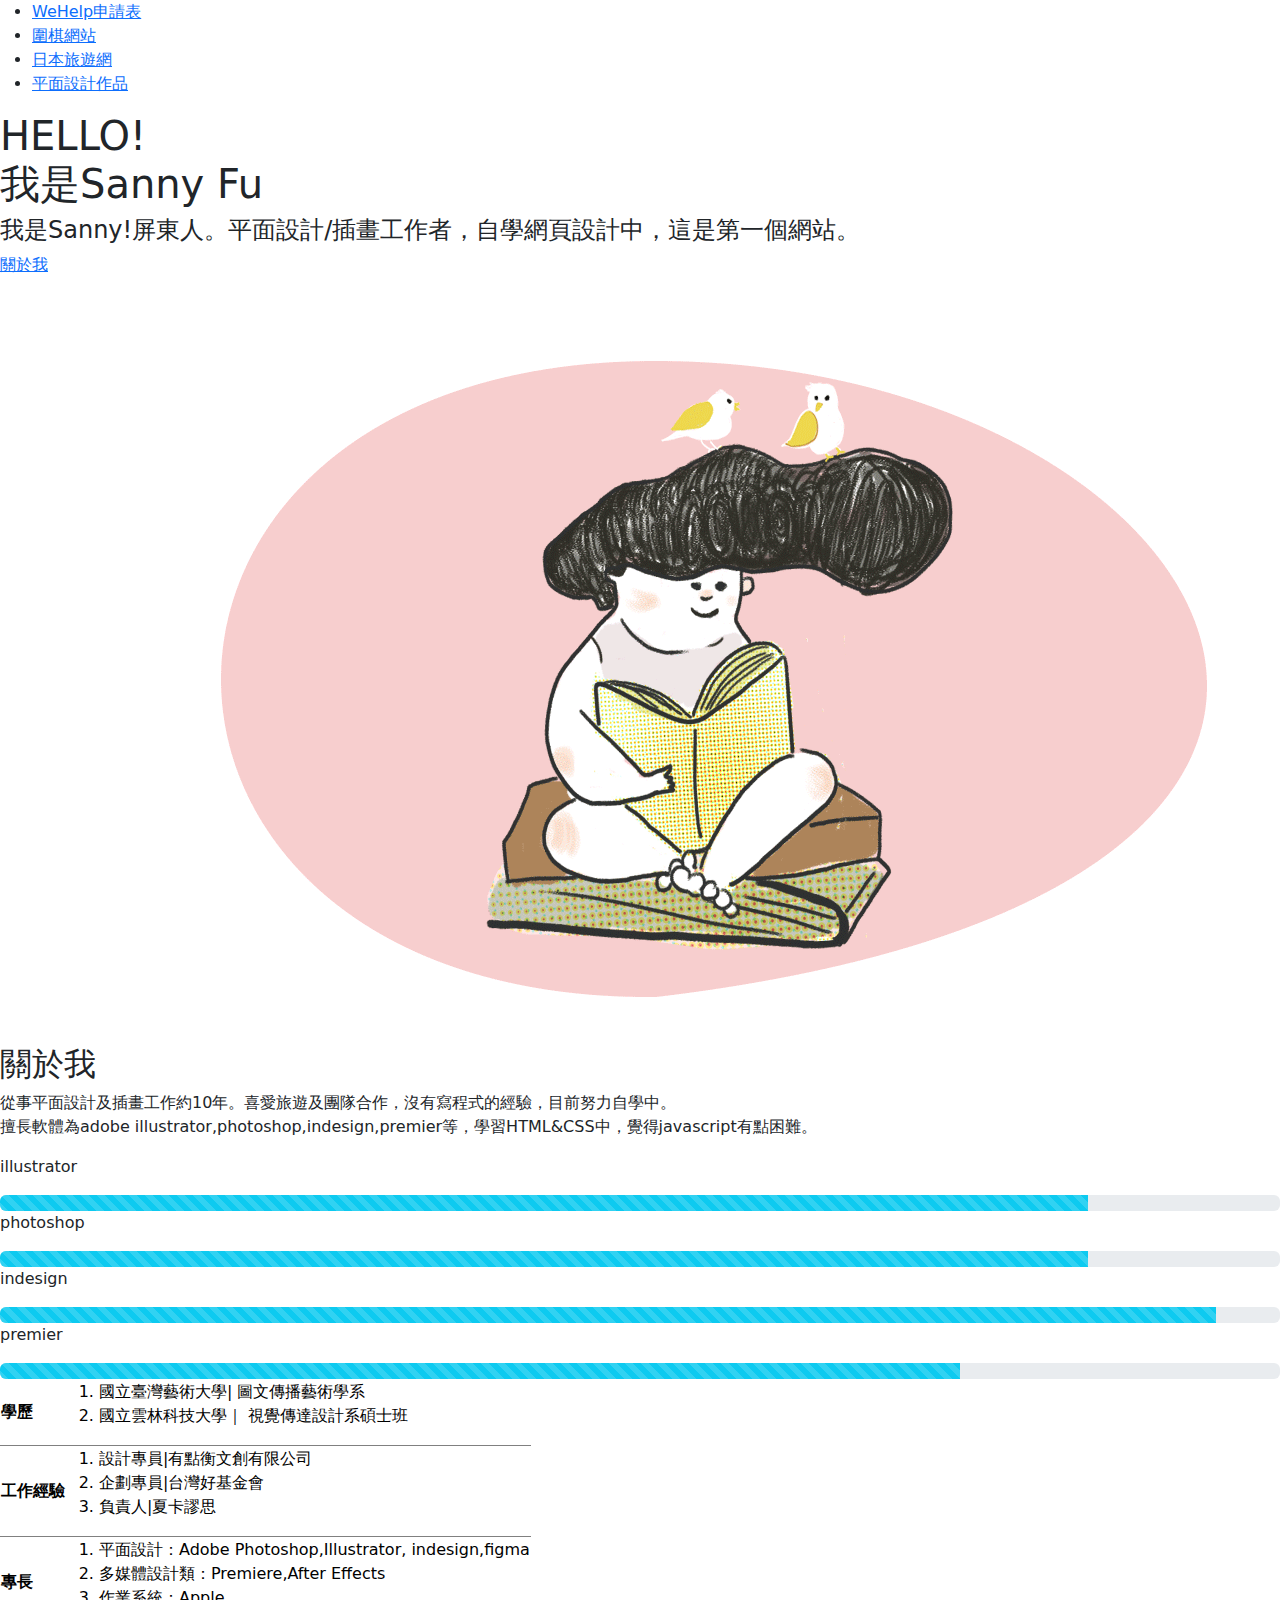
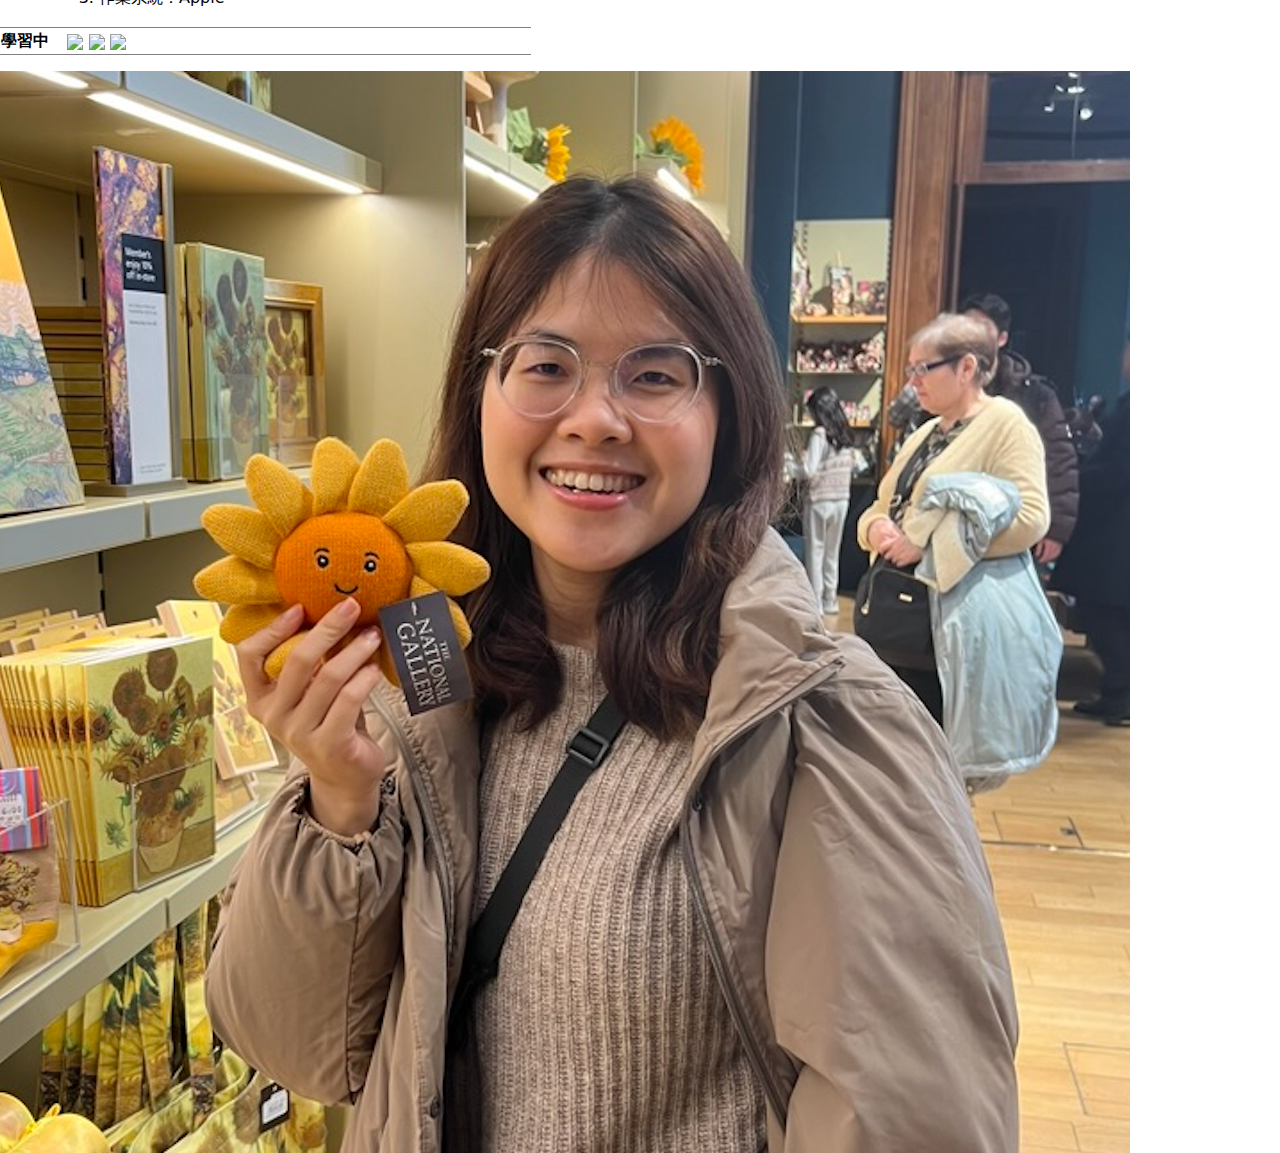
==== index.html @ 91709a2b "Add files via upload" ====
<!DOCTYPE html>
<html lang="en">
  <head>
    <meta charset="UTF-8" />
    <meta name="viewport" content="width=device-width, initial-scale=1.0" />
    <title>Sanny portfolio</title>
    <!-- //bootstrap cdn link above自己的樣式才不會被覆蓋 !-->
    <link
      href="https://cdn.jsdelivr.net/npm/bootstrap@5.3.3/dist/css/bootstrap.min.css"
      rel="stylesheet"
      integrity="sha384-QWTKZyjpPEjISv5WaRU9OFeRpok6YctnYmDr5pNlyT2bRjXh0JMhjY6hW+ALEwIH"
      crossorigin="anonymous"
    />
    <link rel="stylesheet" href="./style/style.css" />
  </head>
  <body>
    <nav>
      <ul>
        <li>
          <a target="_blank" href="./apply web/index.html">WeHelp申請表</a>
        </li>
        <li>
          <a target="_blank" href="./圍棋網站練習/project1/index.html"
            >圍棋網站</a
          >
        </li>
        <li>
          <a target="_blank" href="./日本網站練習/index.html">日本旅遊網</a>
        </li>
        <li>
            <a target="_blank" href="https://www.behance.net/sannyfu#l">平面設計作品</a>
          </li>
      </ul>
    </nav>
    <main>
      <section class="maininfo">
        <div class="info">
          <h1>HELLO!<br />我是Sanny Fu</h1>
          <h4>
            我是Sanny!屏東人。平面設計/插畫工作者，自學網頁設計中，這是第一個網站。
          </h4>
          <a href="#section1">關於我</a>
        </div>
        <div class="mainpic">
          <img src="./index-pic-1.png" alt="ohsannymuses" />
        </div>
      </section>
      <section class="skillarea">
        <div class="intro">
          <h2 id="section1">關於我</h2>
          <p>
            從事平面設計及插畫工作約10年。喜愛旅遊及團隊合作，沒有寫程式的經驗，目前努力自學中。<br/>擅長軟體為adobe
            illustrator,photoshop,indesign,premier等，學習HTML&CSS中，覺得javascript有點困難。</p>
          </p>
          <div class="progressbar">
            <p>illustrator</p>
            <div
              class="progress"
              role="progressbar"
              aria-label="Animated striped example"
              aria-valuenow="75"
              aria-valuemin="0"
              aria-valuemax="100"
            >
              <div
                class="progress-bar progress-bar-striped bg-info progress-bar-animated"
                style="width: 85%"
              ></div>
            </div>
            <p>photoshop</p>
            <div
              class="progress"
              role="progressbar"
              aria-label="Animated striped example"
              aria-valuenow="75"
              aria-valuemin="0"
              aria-valuemax="100"
            >
              <div
                class="progress-bar progress-bar-striped bg-info progress-bar-animated"
                style="width: 85%"
              ></div>
            </div>
            <p>indesign</p>
            <div
              class="progress"
              role="progressbar"
              aria-label="Animated striped example"
              aria-valuenow="75"
              aria-valuemin="0"
              aria-valuemax="100"
            >
              <div
                class="progress-bar progress-bar-striped bg-info progress-bar-animated"
                style="width: 95%"
              ></div>
            </div>
            <p>premier</p>
            <div
              class="progress"
              role="progressbar"
              aria-label="Animated striped example"
              aria-valuenow="75"
              aria-valuemin="0"
              aria-valuemax="100"
            >
              <div
                class="progress-bar progress-bar-striped bg-info progress-bar-animated"
                style="width: 75%"
              ></div>
        
            </div>
        </div>
        </div>
      </section>
      <section class="resume">
        <div class="table">
            <table>
                <tr>
                    <th>學歷</th>
                    <td>
                        <ol>
                            <li>國立臺灣藝術大學|
                                圖文傳播藝術學系

                            </li>
                            <li>國立雲林科技大學｜
                                視覺傳達設計系碩士班

                            </li>
                        </ol>
                    </td>
                </tr>
                <tr>
                    <th>工作經驗</th>
                    <td>
                        <ol>
                            <li>設計專員|有點衡文創有限公司
                            </li>
                            <li>企劃專員|台灣好基金會
                            </li>
                            <li>負責人|夏卡謬思
                            </li>
                        </ol>
                        
                    </td>
                </tr>
                <tr>
                    <th>專長</th>
                    <td>
                        <ol>
                            <li>平面設計：Adobe Photoshop,Illustrator, indesign,figma

                            </li>
                            <li>多媒體設計類：Premiere,After Effects

                            </li>
                            <li>作業系統：Apple

                            </li>
                        </ol>
                    
                    </td>
                </tr>
                <tr>
                    <th>學習中</th>
                    <th>
                        <img src="./ICONS/icons8-html-5.svg">
                        <img src="./ICONS/icons8-css3.svg">
                        <img src="./ICONS/icons8-javascript.svg">
                    </th>
                </tr>
               
            </table>
        </div>
        <div class="resumepic">
            <img src="./resume-pic.png" alt="sannypic" />
        
        </div>
      </section>
    </main>
    <!-- bootstrap javascrip BELOW -->
    <script
      src="https://cdn.jsdelivr.net/npm/bootstrap@5.3.3/dist/js/bootstrap.bundle.min.js"
      integrity="sha384-YvpcrYf0tY3lHB60NNkmXc5s9fDVZLESaAA55NDzOxhy9GkcIdslK1eN7N6jIeHz"
      crossorigin="anonymous"
    ></script>
    <script src="./style/app.js"></script>
  </body>
</html>
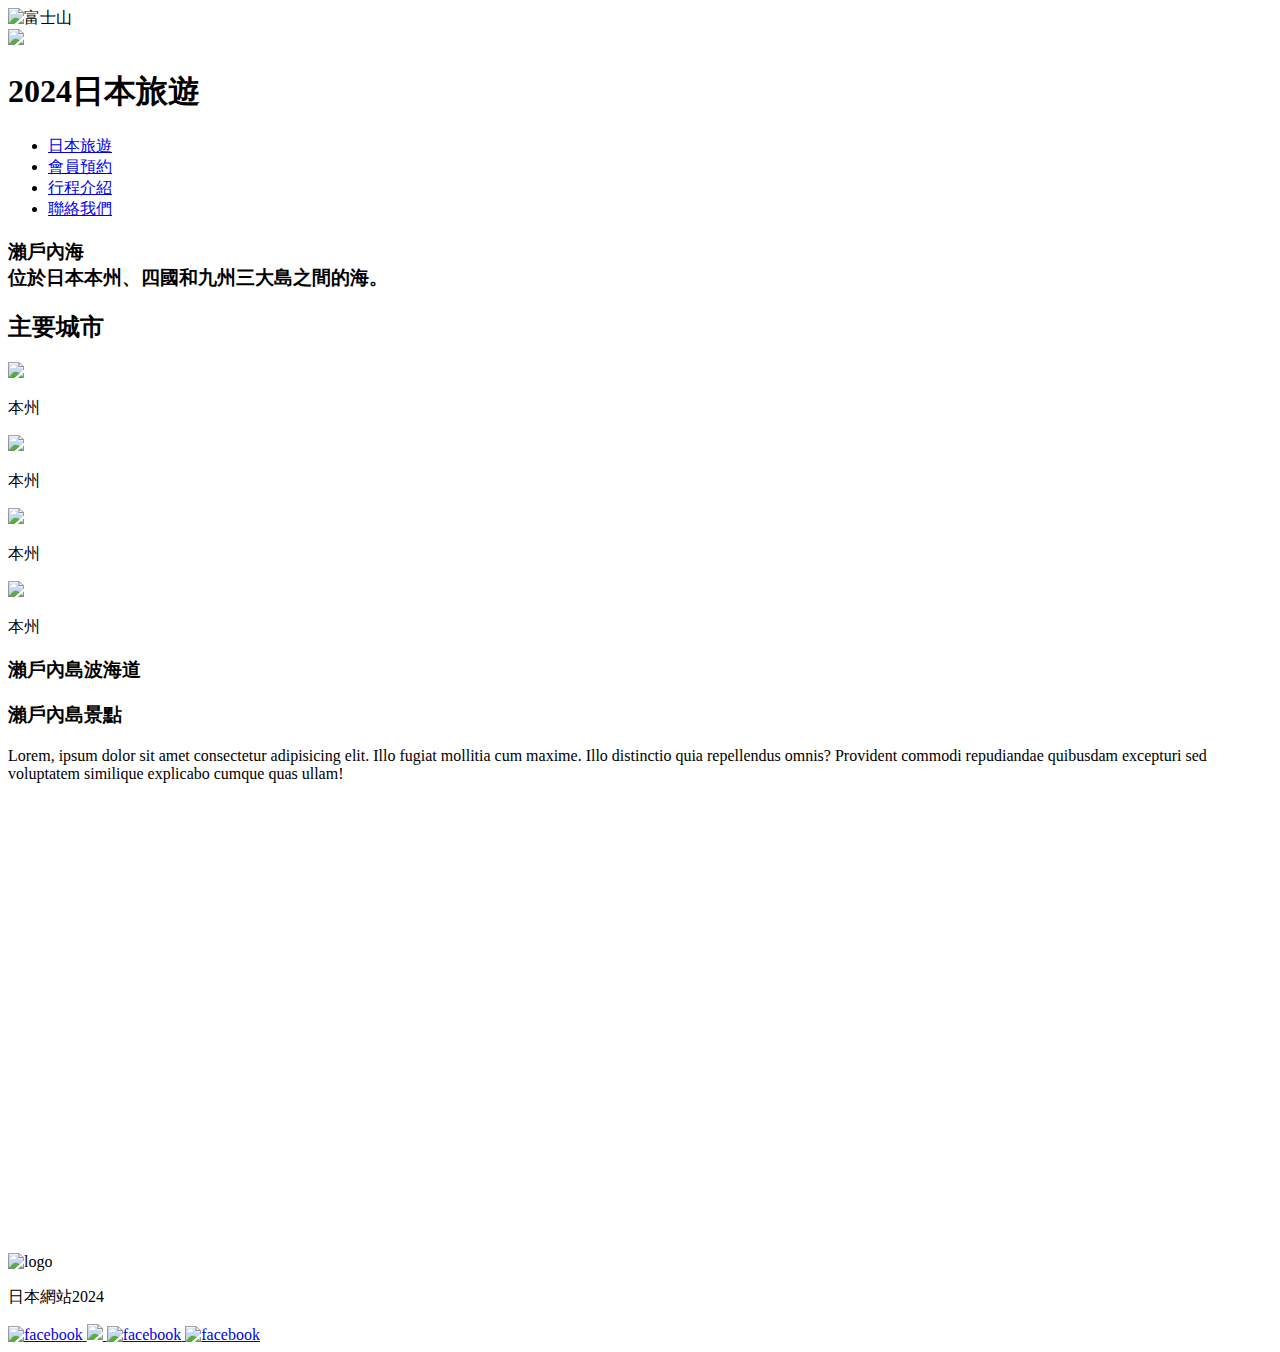
==== commit 73f6d3f4: "Add files via upload" ====
--- a/index.html
+++ b/index.html
@@ -3,188 +3,107 @@
   <head>
     <meta charset="UTF-8" />
     <meta name="viewport" content="width=device-width, initial-scale=1.0" />
-    <title>Sanny portfolio</title>
-    <!-- //bootstrap cdn link above自己的樣式才不會被覆蓋 !-->
+    <title>日本旅遊網</title>
     <link
-      href="https://cdn.jsdelivr.net/npm/bootstrap@5.3.3/dist/css/bootstrap.min.css"
       rel="stylesheet"
-      integrity="sha384-QWTKZyjpPEjISv5WaRU9OFeRpok6YctnYmDr5pNlyT2bRjXh0JMhjY6hW+ALEwIH"
+      href="https://cdnjs.cloudflare.com/ajax/libs/font-awesome/6.7.1/css/all.min.css"
+      integrity="sha512-5Hs3dF2AEPkpNAR7UiOHba+lRSJNeM2ECkwxUIxC1Q/FLycGTbNapWXB4tP889k5T5Ju8fs4b1P5z/iB4nMfSQ=="
       crossorigin="anonymous"
+      referrerpolicy="no-referrer"
     />
+    <!-- cdnjs的linktag要放在設定樣式上面才不會被覆蓋 -->
     <link rel="stylesheet" href="./style/style.css" />
   </head>
   <body>
-    <nav>
-      <ul>
-        <li>
-          <a target="_blank" href="./apply web/index.html">WeHelp申請表</a>
-        </li>
-        <li>
-          <a target="_blank" href="./圍棋網站練習/project1/index.html"
-            >圍棋網站</a
-          >
-        </li>
-        <li>
-          <a target="_blank" href="./日本網站練習/index.html">日本旅遊網</a>
-        </li>
-        <li>
-            <a target="_blank" href="https://www.behance.net/sannyfu#l">平面設計作品</a>
+    <img class="bkimg" src="./images/富士山2.jpg" alt="富士山" />
+    <header>
+      <section class="logo">
+        <img src="./images/網站Logo.svg" />
+        <h1>2024日本旅遊</h1>
+      </section>
+      <nav>
+        <ul>
+          <li>
+            <a href="#"><i class="fa-solid fa-plane"></i> 日本旅遊</a>
           </li>
-      </ul>
-    </nav>
+          <li>
+            <a href="#"><i class="fa-solid fa-book"></i> 會員預約</a>
+          </li>
+          <li>
+            <a href="#"><i class="fa-solid fa-network-wired"></i> 行程介紹</a>
+          </li>
+          <li>
+            <a href="#"><i class="fa-solid fa-address-card"></i> 聯絡我們</a>
+          </li>
+        </ul>
+      </nav>
+    </header>
     <main>
-      <section class="maininfo">
-        <div class="info">
-          <h1>HELLO!<br />我是Sanny Fu</h1>
-          <h4>
-            我是Sanny!屏東人。平面設計/插畫工作者，自學網頁設計中，這是第一個網站。
-          </h4>
-          <a href="#section1">關於我</a>
-        </div>
-        <div class="mainpic">
-          <img src="./index-pic-1.png" alt="ohsannymuses" />
+      <section class="img">
+        <div class="filter"></div>
+        <h3>瀨戶內海<br />位於日本本州、四國和九州三大島之間的海。</h3>
+      </section>
+
+      <section class="intro">
+        <h2>主要城市</h2>
+        <div class="circle">
+          <div class="circles">
+            <img src="./images/日本壽司.jpg" />
+            <p>本州</p>
+          </div>
+          <div class="circles">
+            <img src="./images/北海道雪景.jpg" />
+            <p>本州</p>
+          </div>
+          <div class="circles">
+            <img src="./images/北海道雪景.jpg" />
+            <p>本州</p>
+          </div>
+          <div class="circles">
+            <img src="./images/北海道雪景.jpg" />
+            <p>本州</p>
+          </div>
         </div>
       </section>
-      <section class="skillarea">
-        <div class="intro">
-          <h2 id="section1">關於我</h2>
-          <p>
-            從事平面設計及插畫工作約10年。喜愛旅遊及團隊合作，沒有寫程式的經驗，目前努力自學中。<br/>擅長軟體為adobe
-            illustrator,photoshop,indesign,premier等，學習HTML&CSS中，覺得javascript有點困難。</p>
-          </p>
-          <div class="progressbar">
-            <p>illustrator</p>
-            <div
-              class="progress"
-              role="progressbar"
-              aria-label="Animated striped example"
-              aria-valuenow="75"
-              aria-valuemin="0"
-              aria-valuemax="100"
-            >
-              <div
-                class="progress-bar progress-bar-striped bg-info progress-bar-animated"
-                style="width: 85%"
-              ></div>
-            </div>
-            <p>photoshop</p>
-            <div
-              class="progress"
-              role="progressbar"
-              aria-label="Animated striped example"
-              aria-valuenow="75"
-              aria-valuemin="0"
-              aria-valuemax="100"
-            >
-              <div
-                class="progress-bar progress-bar-striped bg-info progress-bar-animated"
-                style="width: 85%"
-              ></div>
-            </div>
-            <p>indesign</p>
-            <div
-              class="progress"
-              role="progressbar"
-              aria-label="Animated striped example"
-              aria-valuenow="75"
-              aria-valuemin="0"
-              aria-valuemax="100"
-            >
-              <div
-                class="progress-bar progress-bar-striped bg-info progress-bar-animated"
-                style="width: 95%"
-              ></div>
-            </div>
-            <p>premier</p>
-            <div
-              class="progress"
-              role="progressbar"
-              aria-label="Animated striped example"
-              aria-valuenow="75"
-              aria-valuemin="0"
-              aria-valuemax="100"
-            >
-              <div
-                class="progress-bar progress-bar-striped bg-info progress-bar-animated"
-                style="width: 75%"
-              ></div>
-        
-            </div>
-        </div>
-        </div>
+      <section class="empty">
+        <h3>瀨戶內島波海道</h3>
       </section>
-      <section class="resume">
-        <div class="table">
-            <table>
-                <tr>
-                    <th>學歷</th>
-                    <td>
-                        <ol>
-                            <li>國立臺灣藝術大學|
-                                圖文傳播藝術學系
-
-                            </li>
-                            <li>國立雲林科技大學｜
-                                視覺傳達設計系碩士班
-
-                            </li>
-                        </ol>
-                    </td>
-                </tr>
-                <tr>
-                    <th>工作經驗</th>
-                    <td>
-                        <ol>
-                            <li>設計專員|有點衡文創有限公司
-                            </li>
-                            <li>企劃專員|台灣好基金會
-                            </li>
-                            <li>負責人|夏卡謬思
-                            </li>
-                        </ol>
-                        
-                    </td>
-                </tr>
-                <tr>
-                    <th>專長</th>
-                    <td>
-                        <ol>
-                            <li>平面設計：Adobe Photoshop,Illustrator, indesign,figma
-
-                            </li>
-                            <li>多媒體設計類：Premiere,After Effects
-
-                            </li>
-                            <li>作業系統：Apple
-
-                            </li>
-                        </ol>
-                    
-                    </td>
-                </tr>
-                <tr>
-                    <th>學習中</th>
-                    <th>
-                        <img src="./ICONS/icons8-html-5.svg">
-                        <img src="./ICONS/icons8-css3.svg">
-                        <img src="./ICONS/icons8-javascript.svg">
-                    </th>
-                </tr>
-               
-            </table>
-        </div>
-        <div class="resumepic">
-            <img src="./resume-pic.png" alt="sannypic" />
-        
-        </div>
+      <section class="google-map">
+        <h3>瀨戶內島景點</h3>
+        <p>
+          Lorem, ipsum dolor sit amet consectetur adipisicing elit. Illo fugiat
+          mollitia cum maxime. Illo distinctio quia repellendus omnis? Provident
+          commodi repudiandae quibusdam excepturi sed voluptatem similique
+          explicabo cumque quas ullam!
+        </p>
+        <iframe
+          src="https://www.google.com/maps/embed?pb=!1m18!1m12!1m3!1d14879.677906151604!2d133.9695571870682!3d34.45461128353702!2m3!1f0!2f0!3f0!3m2!1i1024!2i768!4f13.1!3m3!1m2!1s0x3553ee26d7254d69%3A0xb1850203306156ba!2z6I2J6ZaT5b2M55Sf44CM6buD5Y2X55Oc44CN!5e0!3m2!1szh-TW!2stw!4v1734159748303!5m2!1szh-TW!2stw"
+          width="600"
+          height="450"
+          style="border: 0"
+          allowfullscreen=""
+          loading="lazy"
+          referrerpolicy="no-referrer-when-downgrade"
+        ></iframe>
       </section>
     </main>
-    <!-- bootstrap javascrip BELOW -->
-    <script
-      src="https://cdn.jsdelivr.net/npm/bootstrap@5.3.3/dist/js/bootstrap.bundle.min.js"
-      integrity="sha384-YvpcrYf0tY3lHB60NNkmXc5s9fDVZLESaAA55NDzOxhy9GkcIdslK1eN7N6jIeHz"
-      crossorigin="anonymous"
-    ></script>
-    <script src="./style/app.js"></script>
+    <footer>
+      <section class="logos">
+        <img src="./images/網站Logo.svg" alt="logo" />
+        <p>日本網站2024</p>
+      </section>
+      <section class="link">
+        <a href="#">
+          <img src="./Icons/facebook.svg" alt="facebook" />
+        </a>
+        <a href="#"> <img src="./Icons/facebook.svg"/> </a>
+        <a href="#">
+          <img src="./Icons/facebook.svg" alt="facebook" />
+        </a>
+        <a href="#">
+          <img src="./Icons/facebook.svg" alt="facebook" />
+        </a>
+      </section-links>
+    </footer>
   </body>
 </html>
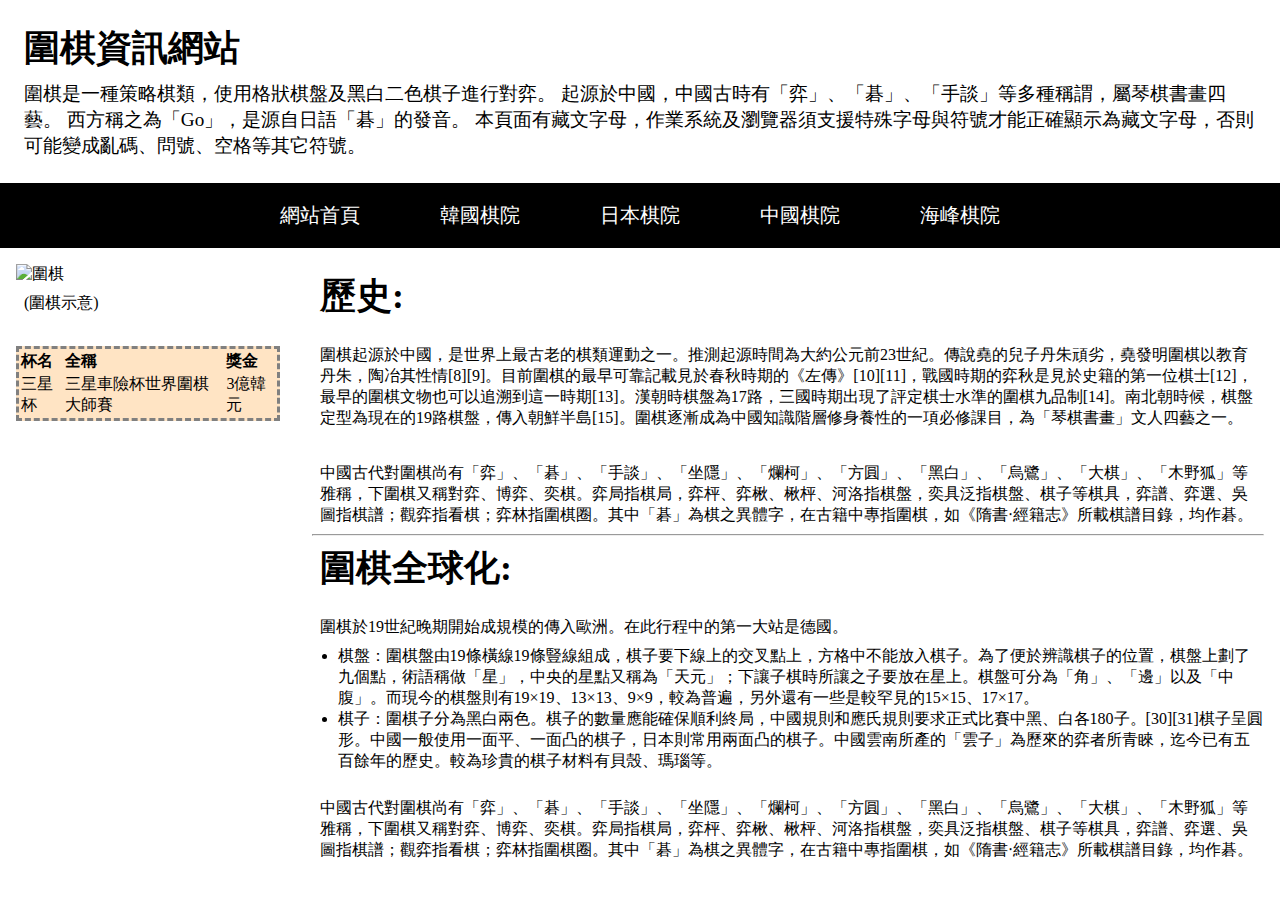
==== commit 944b8dfb: "Add files via upload" ====
--- a/index.html
+++ b/index.html
@@ -3,107 +3,77 @@
   <head>
     <meta charset="UTF-8" />
     <meta name="viewport" content="width=device-width, initial-scale=1.0" />
-    <title>日本旅遊網</title>
-    <link
-      rel="stylesheet"
-      href="https://cdnjs.cloudflare.com/ajax/libs/font-awesome/6.7.1/css/all.min.css"
-      integrity="sha512-5Hs3dF2AEPkpNAR7UiOHba+lRSJNeM2ECkwxUIxC1Q/FLycGTbNapWXB4tP889k5T5Ju8fs4b1P5z/iB4nMfSQ=="
-      crossorigin="anonymous"
-      referrerpolicy="no-referrer"
-    />
-    <!-- cdnjs的linktag要放在設定樣式上面才不會被覆蓋 -->
-    <link rel="stylesheet" href="./style/style.css" />
+    <title>圍棋網站</title>
+    <link rel="stylesheet" href="style.css" />
   </head>
   <body>
-    <img class="bkimg" src="./images/富士山2.jpg" alt="富士山" />
     <header>
-      <section class="logo">
-        <img src="./images/網站Logo.svg" />
-        <h1>2024日本旅遊</h1>
-      </section>
+      <div class="top">
+        <h1>圍棋資訊網站</h1>
+        <h3>
+          圍棋是一種策略棋類，使用格狀棋盤及黑白二色棋子進行對弈。
+          起源於中國，中國古時有「弈」、「碁」、「手談」等多種稱謂，屬琴棋書畫四藝。
+          西方稱之為「Go」，是源自日語「碁」的發音。
+          本頁面有藏文字母，作業系統及瀏覽器須支援特殊字母與符號才能正確顯示為藏文字母，否則可能變成亂碼、問號、空格等其它符號。
+        </h3>
+      </div>
       <nav>
         <ul>
-          <li>
-            <a href="#"><i class="fa-solid fa-plane"></i> 日本旅遊</a>
-          </li>
-          <li>
-            <a href="#"><i class="fa-solid fa-book"></i> 會員預約</a>
-          </li>
-          <li>
-            <a href="#"><i class="fa-solid fa-network-wired"></i> 行程介紹</a>
-          </li>
-          <li>
-            <a href="#"><i class="fa-solid fa-address-card"></i> 聯絡我們</a>
-          </li>
+          <!-- 首頁連結用#字號呈現才不會重新整理頁面 -->
+          <li><a class="active" href="#">網站首頁</a></li>
+          <li><a href="./korean.html">韓國棋院</a></li>
+          <li><a href="./japan.html">日本棋院</a></li>
+          <li><a href="./chinese">中國棋院</a></li>
+          <li><a href="./taiwan">海峰棋院</a></li>
         </ul>
       </nav>
     </header>
     <main>
-      <section class="img">
-        <div class="filter"></div>
-        <h3>瀨戶內海<br />位於日本本州、四國和九州三大島之間的海。</h3>
+      <section class="left">
+        <figure>
+          <img src="./images/go-equipment.png" alt="圍棋" />
+          <p>(圍棋示意)</p>
+        </figure>
+        <table>
+          <tr>
+            <td><b>杯名</b></td>
+            <td><b>全稱</b></td>
+            <td><b>獎金</b></td>
+          </tr>
+          <tr>
+            <td>三星杯</td>
+            <td>三星車險杯世界圍棋大師賽</td>
+            <td>3億韓元</td>
+          </tr>
+        </table>
       </section>
-
-      <section class="intro">
-        <h2>主要城市</h2>
-        <div class="circle">
-          <div class="circles">
-            <img src="./images/日本壽司.jpg" />
-            <p>本州</p>
-          </div>
-          <div class="circles">
-            <img src="./images/北海道雪景.jpg" />
-            <p>本州</p>
-          </div>
-          <div class="circles">
-            <img src="./images/北海道雪景.jpg" />
-            <p>本州</p>
-          </div>
-          <div class="circles">
-            <img src="./images/北海道雪景.jpg" />
-            <p>本州</p>
-          </div>
-        </div>
-      </section>
-      <section class="empty">
-        <h3>瀨戶內島波海道</h3>
-      </section>
-      <section class="google-map">
-        <h3>瀨戶內島景點</h3>
+      <section class="right">
+        <h1>歷史:</h1>
         <p>
-          Lorem, ipsum dolor sit amet consectetur adipisicing elit. Illo fugiat
-          mollitia cum maxime. Illo distinctio quia repellendus omnis? Provident
-          commodi repudiandae quibusdam excepturi sed voluptatem similique
-          explicabo cumque quas ullam!
+          圍棋起源於中國，是世界上最古老的棋類運動之一。推測起源時間為大約公元前23世紀。傳說堯的兒子丹朱頑劣，堯發明圍棋以教育丹朱，陶冶其性情[8][9]。目前圍棋的最早可靠記載見於春秋時期的《左傳》[10][11]，戰國時期的弈秋是見於史籍的第一位棋士[12]，最早的圍棋文物也可以追溯到這一時期[13]。漢朝時棋盤為17路，三國時期出現了評定棋士水準的圍棋九品制[14]。南北朝時候，棋盤定型為現在的19路棋盤，傳入朝鮮半島[15]。圍棋逐漸成為中國知識階層修身養性的一項必修課目，為「琴棋書畫」文人四藝之一。
         </p>
-        <iframe
-          src="https://www.google.com/maps/embed?pb=!1m18!1m12!1m3!1d14879.677906151604!2d133.9695571870682!3d34.45461128353702!2m3!1f0!2f0!3f0!3m2!1i1024!2i768!4f13.1!3m3!1m2!1s0x3553ee26d7254d69%3A0xb1850203306156ba!2z6I2J6ZaT5b2M55Sf44CM6buD5Y2X55Oc44CN!5e0!3m2!1szh-TW!2stw!4v1734159748303!5m2!1szh-TW!2stw"
-          width="600"
-          height="450"
-          style="border: 0"
-          allowfullscreen=""
-          loading="lazy"
-          referrerpolicy="no-referrer-when-downgrade"
-        ></iframe>
+        <br />
+        <p>
+          中國古代對圍棋尚有「弈」、「碁」、「手談」、「坐隱」、「爛柯」、「方圓」、「黑白」、「烏鷺」、「大棋」、「木野狐」等雅稱，下圍棋又稱對弈、博弈、奕棋。弈局指棋局，弈枰、弈楸、楸枰、河洛指棋盤，奕具泛指棋盤、棋子等棋具，弈譜、弈選、吳圖指棋譜；觀弈指看棋；弈林指圍棋圈。其中「碁」為棋之異體字，在古籍中專指圍棋，如《隋書‧經籍志》所載棋譜目錄，均作碁。
+        </p>
+        <hr />
+        <h1>圍棋全球化:</h1>
+        <p>
+          圍棋於19世紀晚期開始成規模的傳入歐洲。在此行程中的第一大站是德國。
+        </p>
+        <ul>
+          <li>
+            棋盤：圍棋盤由19條橫線19條豎線組成，棋子要下線上的交叉點上，方格中不能放入棋子。為了便於辨識棋子的位置，棋盤上劃了九個點，術語稱做「星」，中央的星點又稱為「天元」；下讓子棋時所讓之子要放在星上。棋盤可分為「角」、「邊」以及「中腹」。而現今的棋盤則有19×19、13×13、9×9，較為普遍，另外還有一些是較罕見的15×15、17×17。
+          </li>
+          <li>
+            棋子：圍棋子分為黑白兩色。棋子的數量應能確保順利終局，中國規則和應氏規則要求正式比賽中黑、白各180子。[30][31]棋子呈圓形。中國一般使用一面平、一面凸的棋子，日本則常用兩面凸的棋子。中國雲南所產的「雲子」為歷來的弈者所青睞，迄今已有五百餘年的歷史。較為珍貴的棋子材料有貝殼、瑪瑙等。
+          </li>
+        </ul>
+        <br />
+        <p>
+          中國古代對圍棋尚有「弈」、「碁」、「手談」、「坐隱」、「爛柯」、「方圓」、「黑白」、「烏鷺」、「大棋」、「木野狐」等雅稱，下圍棋又稱對弈、博弈、奕棋。弈局指棋局，弈枰、弈楸、楸枰、河洛指棋盤，奕具泛指棋盤、棋子等棋具，弈譜、弈選、吳圖指棋譜；觀弈指看棋；弈林指圍棋圈。其中「碁」為棋之異體字，在古籍中專指圍棋，如《隋書‧經籍志》所載棋譜目錄，均作碁。
+        </p>
       </section>
     </main>
-    <footer>
-      <section class="logos">
-        <img src="./images/網站Logo.svg" alt="logo" />
-        <p>日本網站2024</p>
-      </section>
-      <section class="link">
-        <a href="#">
-          <img src="./Icons/facebook.svg" alt="facebook" />
-        </a>
-        <a href="#"> <img src="./Icons/facebook.svg"/> </a>
-        <a href="#">
-          <img src="./Icons/facebook.svg" alt="facebook" />
-        </a>
-        <a href="#">
-          <img src="./Icons/facebook.svg" alt="facebook" />
-        </a>
-      </section-links>
-    </footer>
   </body>
 </html>
--- a/style.css
+++ b/style.css
@@ -0,0 +1,162 @@
+@font-face {
+  font-family: "myfont";
+  src: url(./GenSenRounded2-EL\\.ttc);
+}
+
+* {
+  padding: 0;
+  margin: 0;
+  box-sizing: border-box;
+  font-family: "myfont";
+}
+
+h1,
+h2,
+h3,
+h4 {
+  font-weight: normal;
+}
+
+h1 {
+  font-size: 2.25rem;
+  font-weight: bold;
+  margin: 0.5rem;
+}
+h3 {
+  font-size: 1.2rem;
+  margin: 0.5rem;
+}
+
+header div.top {
+  padding: 1rem;
+  background-image: url("./images/background.png");
+}
+
+header nav {
+  background-color: black;
+}
+header nav ul {
+  display: flex;
+  justify-content: center;
+  padding: 1.2rem;
+}
+
+header ul li a {
+  font-size: 1.25rem;
+  padding: 2.5rem;
+  color: white;
+  text-decoration: none;
+  transition: all 0.5s ease;
+}
+header ul li a:hover {
+  color: burlywood;
+}
+
+main {
+  display: flex;
+  flex-wrap: wrap;
+}
+
+main section {
+  padding: 1rem;
+}
+
+section.left {
+  flex: 1 1 200px;
+}
+
+main section.left img {
+  width: 80%;
+}
+
+section.right {
+  flex: 4 1 600px;
+}
+
+section.left table {
+  margin-top: 2rem;
+  background-color: bisque;
+  border-style: dashed;
+}
+
+section.right h1 {
+  margin-bottom: 1.5rem;
+}
+
+p {
+  margin: 0.5rem;
+}
+
+section.right li {
+  margin-left: 1.6rem;
+}
+/* 往左邊＋1.6rem */
+
+div.people h3 {
+  font-size: 1.6rem;
+  font-weight: bold;
+  color: brown;
+  padding-bottom: 0.5rem;
+}
+
+div.people p {
+  margin: 0.5rem;
+}
+
+div.people {
+  border: 1px solid seagreen;
+}
+
+div.japan {
+  display: flex;
+  flex-wrap: wrap;
+  padding: 1rem;
+}
+div.japan div.imge {
+  flex: 1 1 300px;
+  width: 50%;
+  display: flex;
+  justify-content: center;
+}
+
+div.japan div.imge img {
+  width: 90%;
+}
+
+div.japan div.info {
+  flex: 3 1 600px;
+}
+
+div.pricident ul li {
+  margin-left: 1.6rem;
+}
+
+div.pricident {
+  display: flex;
+  flex-wrap: wrap;
+}
+
+div.pricident div.text {
+  flex: 3 1 600px;
+}
+#piechart_3d {
+  flex: 1 1 300px;
+  width: 50%;
+}
+
+section.chinatable table {
+  background-color: bisque;
+  padding: 2rem;
+  letter-spacing: 2px;
+  border: 0.5px solid;
+}
+section.chinatable table tr:hover {
+  background-color: rgb(208, 131, 131);
+  cursor: pointer;
+}
+/* navbar＋rwd */
+@media (max-width: 840px) {
+  nav ul {
+    flex-direction: column;
+  }
+}
